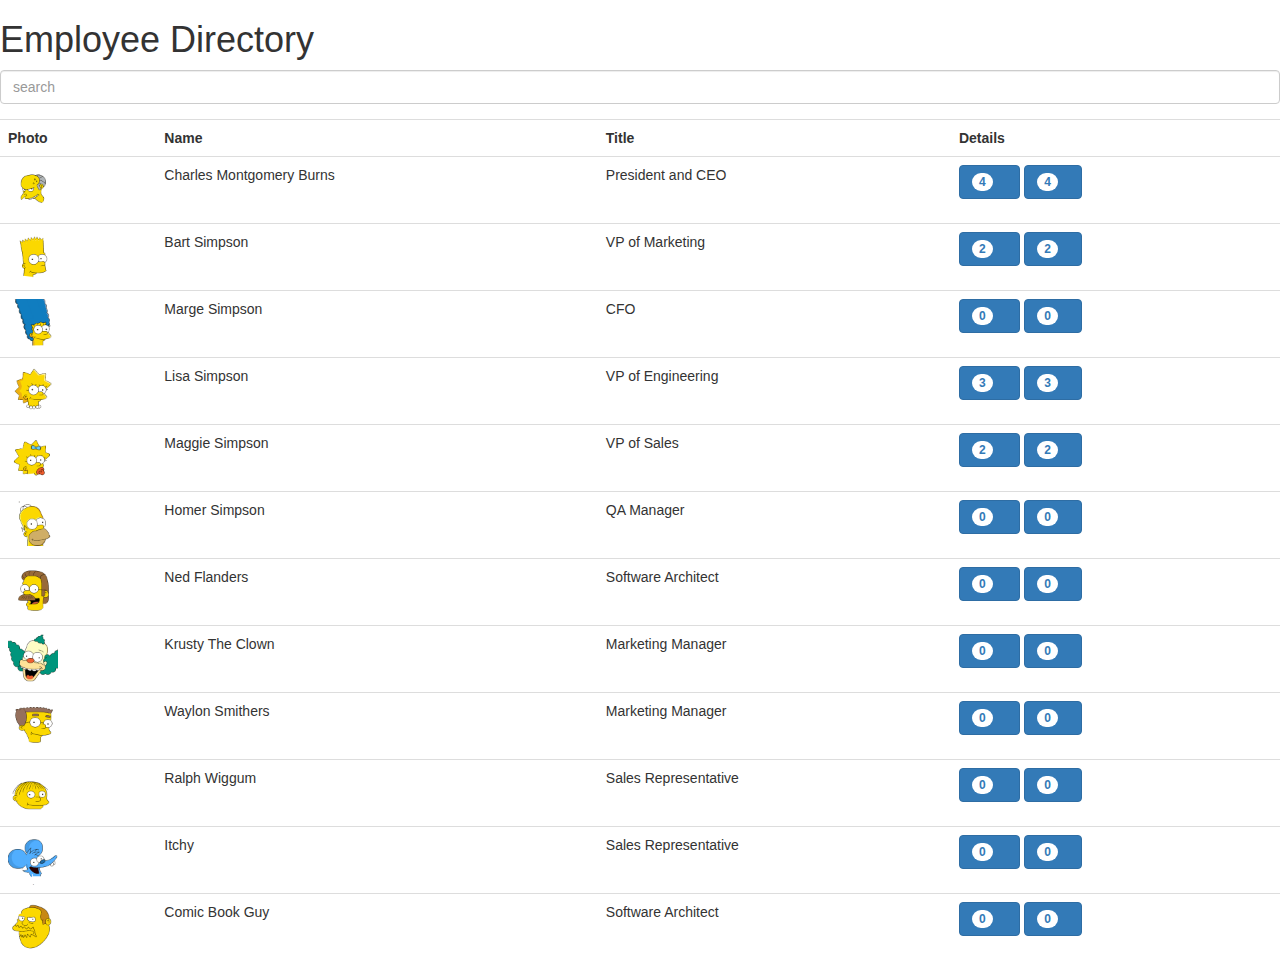
==== index.html @ 3305b4ef "Added files via upload" ====
<!doctype html>
<html lang="en" ng-app="app">
<head>
  <title>Employees directory</title>
  <meta charset="utf-8">
  <link href="content/css/bootstrap.min.css" rel="stylesheet">
  <link href="content/css/main.css" rel="stylesheet">

  <script src="framework/angular/angular.min.js"></script>
  <script src="framework/angular/angular-touch.min.js"></script>
  <script src="framework/angular/angular-resource.min.js"></script>
  <script src="framework/angular/angular-animate.min.js"></script>
  <script src="framework/angular/angular-route.min.js"></script>

  <script src="app/app.js"></script>

  <script src="app/employees-directory/controllers/main.js"></script>
  <script src="app/employees-directory/controllers/employee.js"></script>
  
  <script src="app/directives.js"></script>
  <script src="app/factories.js"></script>
  <script src="app/services/employee.service.js"></script>
</head>

<body ng-controller="MainCtrl">

<div ng-view ng-class="slider"></div>

</body>
</html>
---- content/css/main.css ----
.slider-left.ng-enter,
.slider-left.ng-leave,
.slider-right.ng-enter,
.slider-right.ng-leave {
    position: absolute;
    top: 0; right: 0; bottom: 0; left: 0;
    background: inherit;
    -ms-transition: .25s ease-in-out;
    -webkit-transition: .25s ease-in-out;
    transition:  .25s ease-in-out;
}

.slider-left.ng-enter {
    z-index: 101;
    -webkit-transform: translateX(100%);
    transform: translateX(100%);
}

.slider-left.ng-enter.ng-enter-active {
    -webkit-transform: translateX(0);
    transform: translateX(0);
}

.slider-left.ng-leave {
    z-index: 100;
    -webkit-transform: translateX(0);
    transform: translateX(0);
}

.slider-left.ng-leave.ng-leave-active {
    -webkit-transform: translateX(-100%);
    transform: translateX(-100%);
}

.slider-right.ng-enter {
    z-index: 100;
    -webkit-transform: translateX(-100%);
    transform: translateX(-100%);
}

.slider-right.ng-enter.ng-enter-active {
    -webkit-transform: translateX(0);
    transform: translateX(0);
}

.slider-right.ng-leave {
    z-index: 101;
    -webkit-transform: translateX(0);
    transform: translateX(0);
}

.slider-right.ng-leave.ng-leave-active {
    -webkit-transform: translateX(100%);
    transform: translateX(100%);
}

.table-container-top {
	top:120px;
}

.back-button-marginTop{
	margin-top: 20px;
}

.employee-table-picWidth{
	width:50px;
}
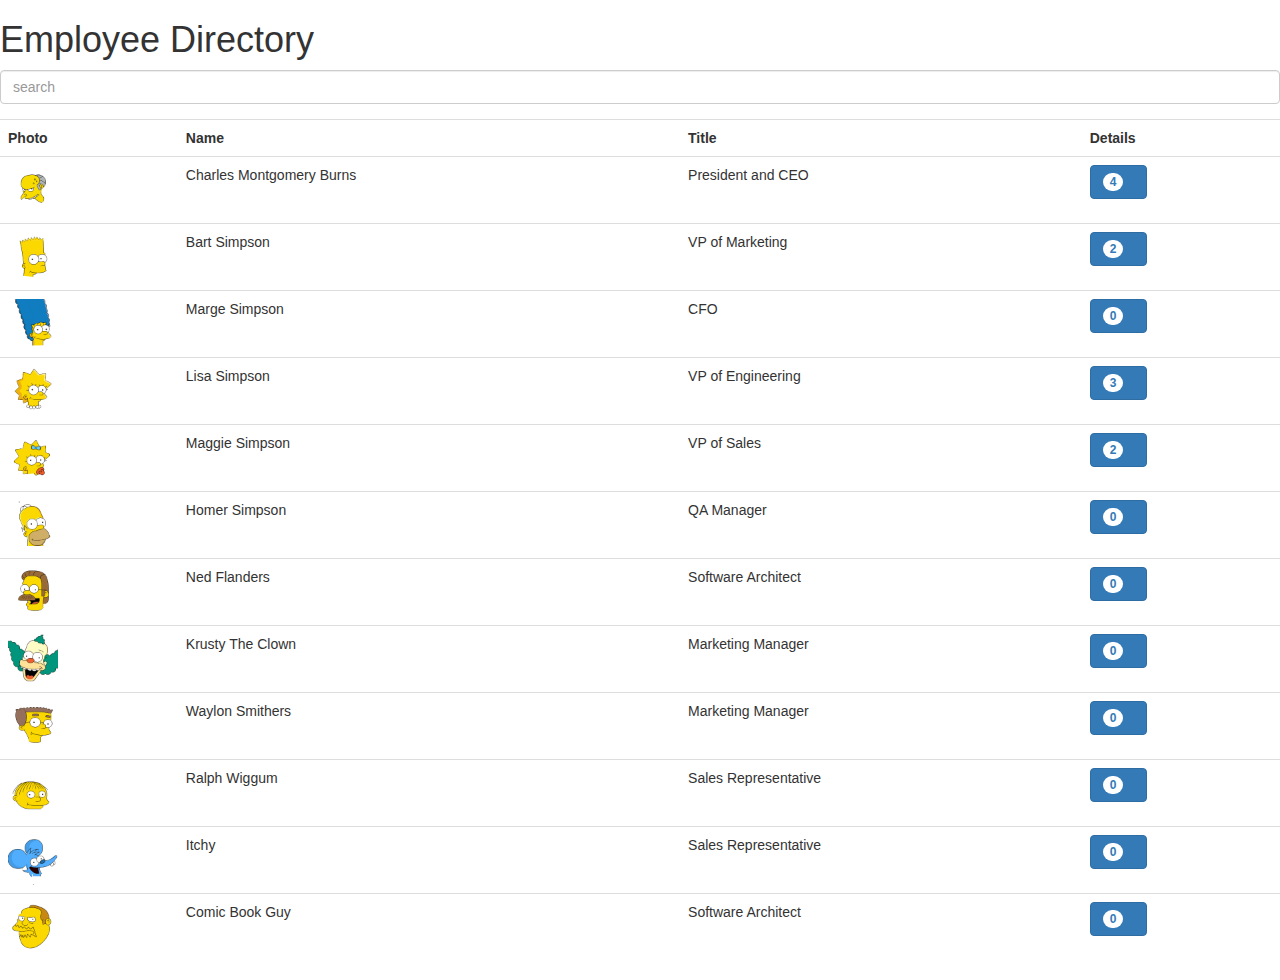
==== commit 12c9aba5: "Added use strict convention + constants for routes" ====
--- a/index.html
+++ b/index.html
@@ -1,30 +1,33 @@
 <!doctype html>
 <html lang="en" ng-app="app">
+
 <head>
-  <title>Employees directory</title>
-  <meta charset="utf-8">
-  <link href="content/css/bootstrap.min.css" rel="stylesheet">
-  <link href="content/css/main.css" rel="stylesheet">
+    <title>Employees directory</title>
+    <meta charset="utf-8">
+    <link href="content/css/bootstrap.min.css" rel="stylesheet">
+    <link href="content/css/main.css" rel="stylesheet">
 
-  <script src="framework/angular/angular.min.js"></script>
-  <script src="framework/angular/angular-touch.min.js"></script>
-  <script src="framework/angular/angular-resource.min.js"></script>
-  <script src="framework/angular/angular-animate.min.js"></script>
-  <script src="framework/angular/angular-route.min.js"></script>
+    <script src="framework/angular/angular.min.js"></script>
+    <script src="framework/angular/angular-touch.min.js"></script>
+    <script src="framework/angular/angular-resource.min.js"></script>
+    <script src="framework/angular/angular-animate.min.js"></script>
+    <script src="framework/angular/angular-route.min.js"></script>
 
-  <script src="app/app.js"></script>
+    <script src="app/app.js"></script>
 
-  <script src="app/employees-directory/controllers/main.js"></script>
-  <script src="app/employees-directory/controllers/employee.js"></script>
-  
-  <script src="app/directives.js"></script>
-  <script src="app/factories.js"></script>
-  <script src="app/services/employee.service.js"></script>
+    <script src="app/employees-directory/controllers/main.js"></script>
+    <script src="app/employees-directory/controllers/employee.js"></script>
+
+    <script src="app/directives.js"></script>
+    <script src="app/factories.js"></script>
+    <script src="app/common/route_constants.js"></script>
+    <script src="app/services/employee.service.js"></script>
 </head>
 
 <body ng-controller="MainCtrl">
 
-<div ng-view ng-class="slider"></div>
+    <div ng-view ng-class="slider"></div>
 
 </body>
+
 </html>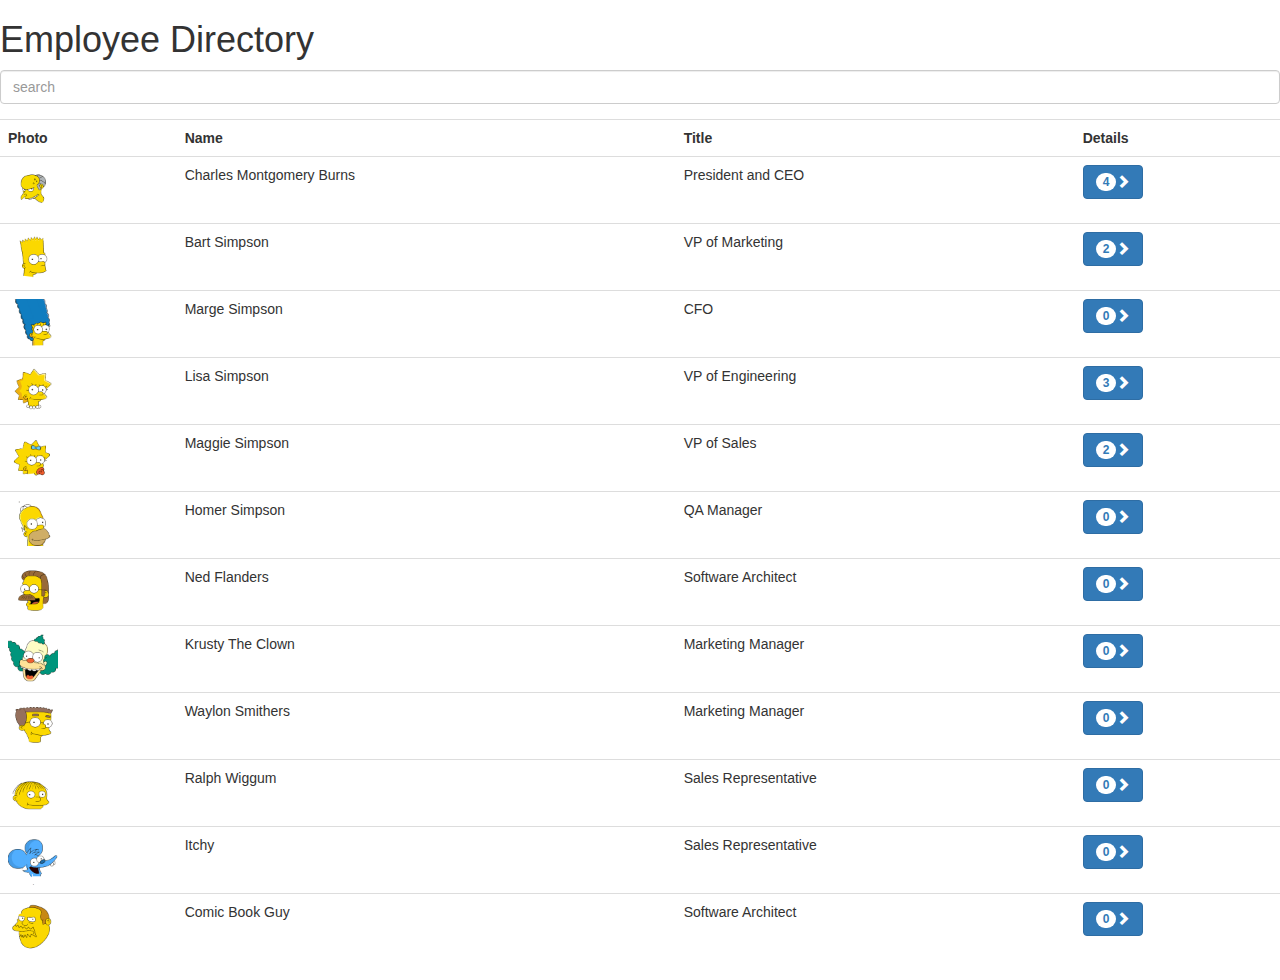
==== commit 49102ab3: "Basic linting applied" ====
--- a/index.html
+++ b/index.html
@@ -6,6 +6,11 @@
     <meta charset="utf-8">
     <link href="content/css/bootstrap.min.css" rel="stylesheet">
     <link href="content/css/main.css" rel="stylesheet">
+</head>
+
+<body ng-controller="MainCtrl">
+
+    <div ng-view ng-class="slider"></div>
 
     <script src="framework/angular/angular.min.js"></script>
     <script src="framework/angular/angular-touch.min.js"></script>
@@ -22,12 +27,6 @@
     <script src="app/factories.js"></script>
     <script src="app/common/route_constants.js"></script>
     <script src="app/services/employee.service.js"></script>
-</head>
-
-<body ng-controller="MainCtrl">
-
-    <div ng-view ng-class="slider"></div>
-
 </body>
 
 </html>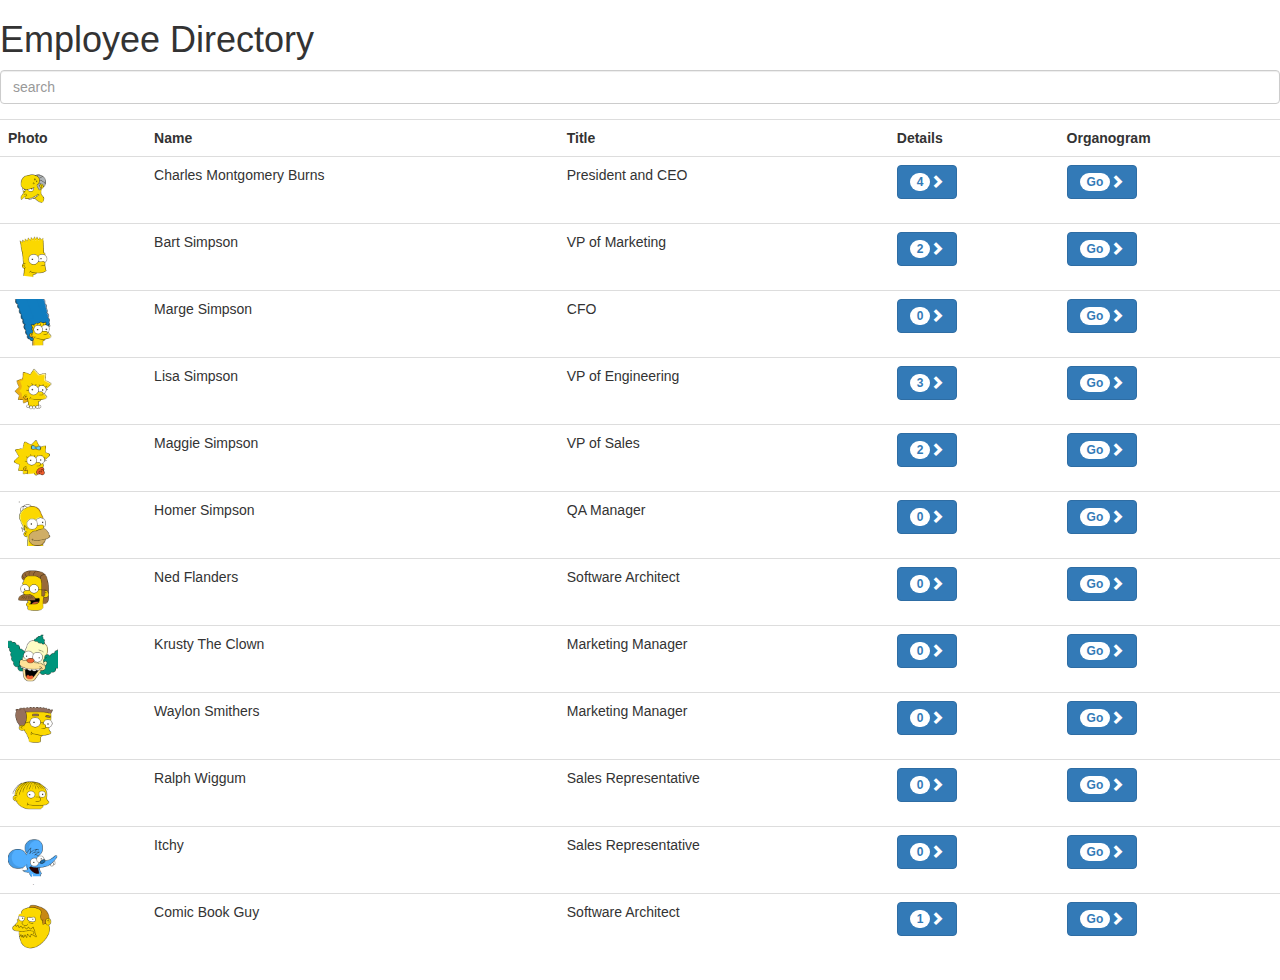
==== commit 37ae748a: "Initial structure and setup of Organogram Task [WIP]" ====
--- a/index.html
+++ b/index.html
@@ -6,10 +6,10 @@
     <meta charset="utf-8">
     <link href="content/css/bootstrap.min.css" rel="stylesheet">
     <link href="content/css/main.css" rel="stylesheet">
+     <link href="content/css/organogram.css" rel="stylesheet">
 </head>
 
-<body ng-controller="MainCtrl">
-
+<body>
     <div ng-view ng-class="slider"></div>
 
     <script src="framework/angular/angular.min.js"></script>
@@ -19,14 +19,27 @@
     <script src="framework/angular/angular-route.min.js"></script>
 
     <script src="app/app.js"></script>
-
-    <script src="app/employees-directory/controllers/main.js"></script>
-    <script src="app/employees-directory/controllers/employee.js"></script>
-
-    <script src="app/directives.js"></script>
-    <script src="app/factories.js"></script>
+    
+    <script src="app/factories/employee.factory.js"></script>
+    <script src="app/factories/report.factory.js"></script>
+    <script src="app/factories/organogram.factory.js"></script>
+    <script src="app/factories/path.factory.js"></script>
+    
     <script src="app/common/route_constants.js"></script>
+    
     <script src="app/services/employee.service.js"></script>
+    <script src="app/services/logging.service.js"></script>
+    
+    <script src="app/employees-directory/controllers/employee.details.js"></script>
+    <script src="app/employees-directory/controllers/employee.list.js"></script>
+    <script src="app/employees-directory/controllers/employee.reports.js"></script>
+    <script src="app/employees-directory/controllers/employee.organogram.js"></script>
+    
+    <script src="app/employees-directory/directives/backbutton.directive.js"></script>
+    <script src="app/employees-directory/directives/employee.gobutton.directive.js"></script>
+    <script src="app/employees-directory/directives/employee.golink.directive.js"></script>
+    <script src="app/employees-directory/directives/organogram.li.directive.js"></script>
+    <script src="app/employees-directory/directives/organogram.tree.directive.js"></script>
 </body>
 
 </html>--- a/content/css/organogram.css
+++ b/content/css/organogram.css
@@ -0,0 +1,7 @@
+.tree li {
+	list-style-type: none;
+}
+
+.employee-tree-picWidth{
+    width: 30px;
+}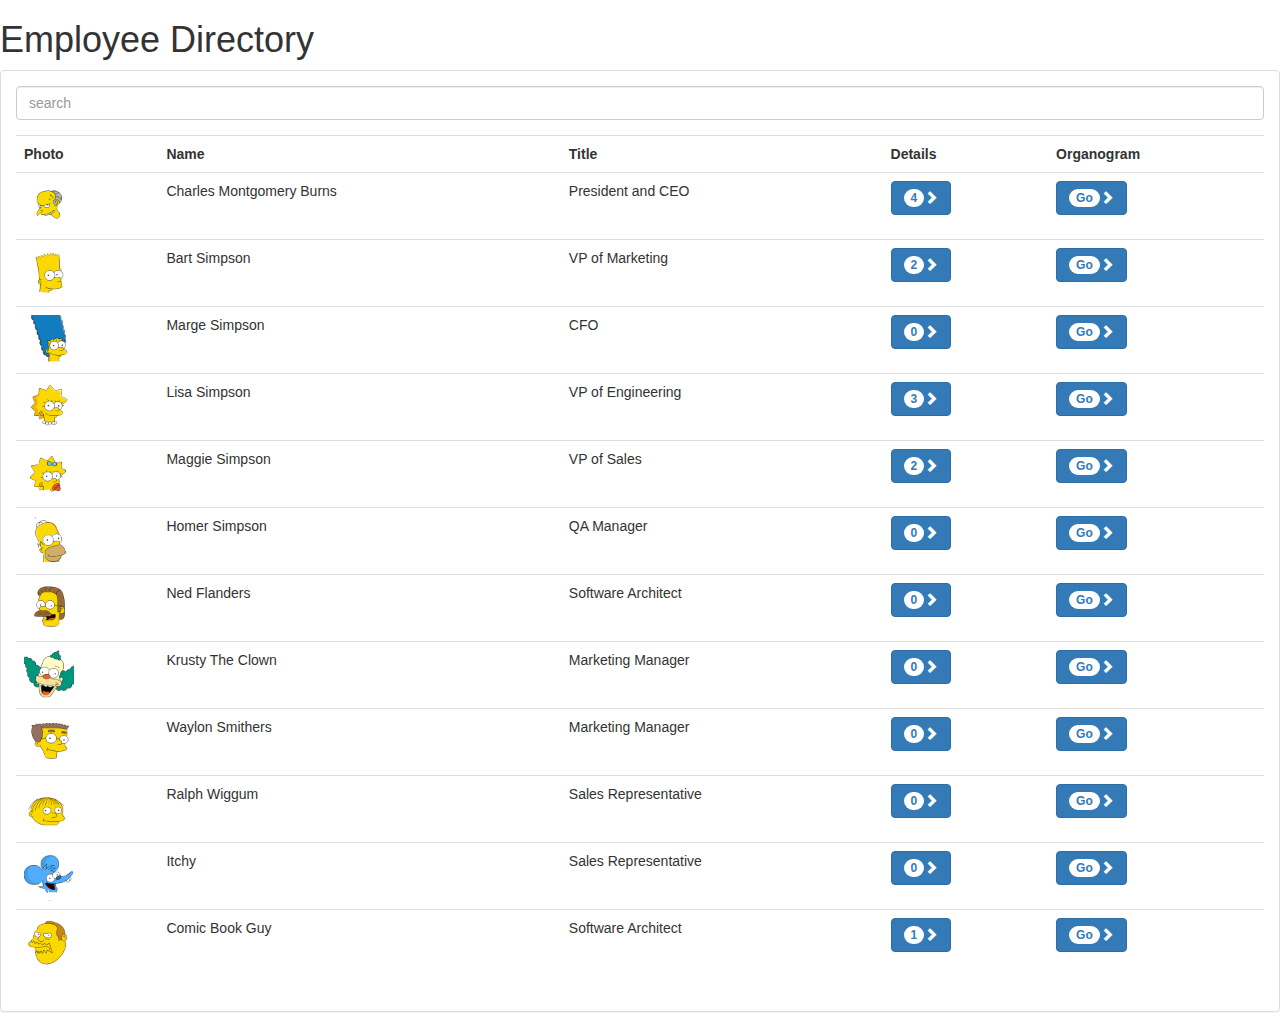
==== commit 9ef68412: "Initial structure and setup of Organogram Task" ====
--- a/index.html
+++ b/index.html
@@ -38,7 +38,7 @@
     <script src="app/employees-directory/directives/backbutton.directive.js"></script>
     <script src="app/employees-directory/directives/employee.gobutton.directive.js"></script>
     <script src="app/employees-directory/directives/employee.golink.directive.js"></script>
-    <script src="app/employees-directory/directives/organogram.li.directive.js"></script>
+    <script src="app/employees-directory/directives/employee.template.directive.js"></script>
     <script src="app/employees-directory/directives/organogram.tree.directive.js"></script>
 </body>
 
